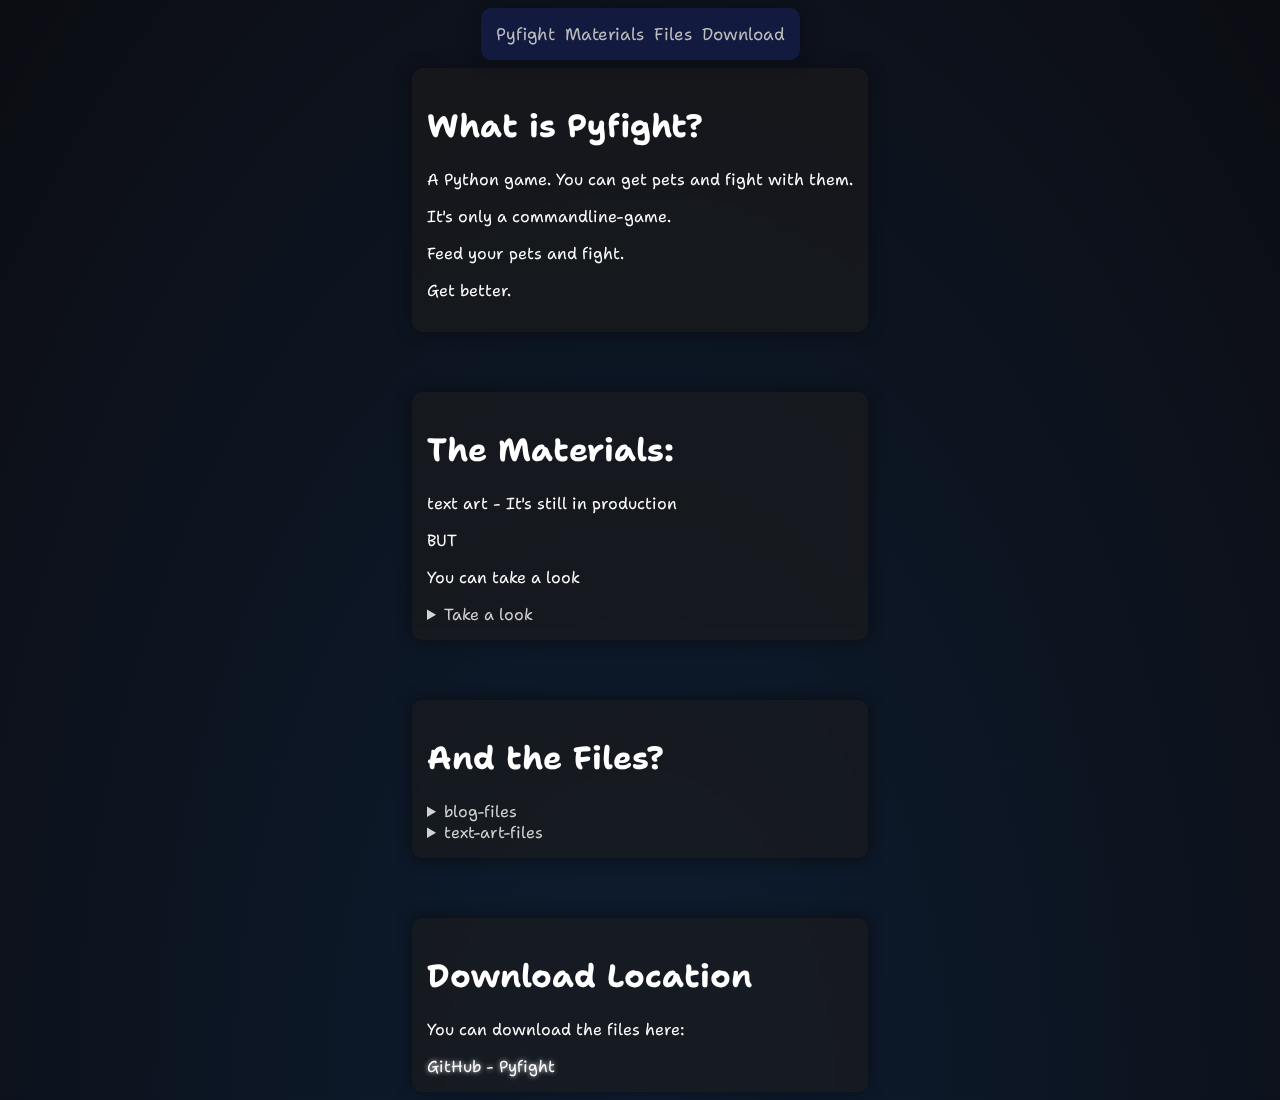
==== info/index.html @ 1d0e1e7f "general" ====
<!DOCTYPE html>
<html>
    <head>
        <meta charset="utf-8">
        <meta http-equiv="X-UA-Compatible" content="IE=edge">
        <title></title>
        <meta name="description" content="">
        <meta name="viewport" content="width=device-width, initial-scale=1">
        <link rel="stylesheet" href="style.css">
        <link rel="preconnect" href="https://fonts.googleapis.com">
<link rel="preconnect" href="https://fonts.gstatic.com" crossorigin>
<link href="https://fonts.googleapis.com/css2?family=Shantell+Sans:ital,wght@0,300..800;1,300..800&display=swap" rel="stylesheet">
    </head>
    <body>

        
        <div style="display: block;">
            <div class="content" id="PYFIGHT">
                <h1>What is Pyfight?</h1>
                <p>A Python game. You can get pets and fight with them.</p>
                <p>It's only a commandline-game.</p>
                <p>Feed your pets and fight.</p>
                <p>Get better.</p>
            </div>
            
            <div class="content" id="MATERIALS">
                <h1>The Materials:</h1>
                <p>text art - It's still in production</p>
                <p>BUT</p>
                <p>You can take a look</p>
                <details>
                    <summary>Take a look</summary>
                    <details id="underprint">
                        <summary>Tank</summary>
                        <details id="underprint">
                            <summary>Tank general (too sweet)</summary>
                            <img src="images/tank_general.jpg">
                        </details>
                        <details id="underprint">
                            <summary>Tank Sword</summary>
                            <img src="images/tank_sword.jpg">
                        </details>
                        <details id="underprint">
                            <summary>Tank Shield</summary>
                            <img src="images/tank_shield.jpg">
                        </details>
                    </details>
                    <details id="underprint">
                        <summary>Assassine</summary>
                        <details id="underprint">
                            <summary>Assassine general</summary>
                            <img src="images/assassine_general.jpg">
                        </details>
                        <details id="underprint">
                            <summary>Assassine sword</summary>
                            <img src="images/assassine_sword.jpg">
                        </details>
                    </details>
                    <details id="underprint">
                        <summary>Bow</summary>
                        <details id="underprint">
                            <summary>Bow general</summary>
                            <img src="images/bow_general.jpg">
                        </details>
                        <details id="underprint">
                            <summary>Bow Bow</summary>
                            <img src="images/bow_bow.jpg">
                        </details>
                        <details id="underprint">
                            <summary>Bow Poison</summary>
                            <img src="images/bow_poison.jpg">
                        </details>
                    </details>
                </details>
            </div>
            <div class="content" id="FILES">
                <h1>And the Files?</h1>
                <details>
                    <summary>blog-files</summary>
                    <a href="" id="underprint" target="_blank">Here</a>(Coming Soon)
                </details>
                <details>
                    <summary>text-art-files</summary>
                    <a href="files/text-arts/ta_1.py" id="underprint" target="_blank">ta_1.py</a>(Tank)
                    <br>
                    <a href="files/text-arts/ta_2.py" id="underprint" target="_blank">ta_2.py</a>(Assassine)
                    <br>
                    <a href="files/text-arts/ta_3.py" id="underprint" target="_blank">ta_3.py</a>(Bow)
                </details>
            </div>
            <div class="content" id="DOWNLOAD">
                <h1>Download Location</h1>
                <p>You can download the files here:</p>
                <a href="https://github.com/n-km/pyfight" target="_blank">GitHub - Pyfight</a>
            </div>
        </div>
        <div class="task">
            <form action="#PYFIGHT"><button>Pyfight</button></form>
            <form action="#MATERIALS"><button>Materials</button></form>
            <form action="#FILES"><button>Files</button></form>
            <form action="#DOWNLOAD"><button>Download</button></form>
        </div>
        <script src="" async defer></script>
    </body>
</html>
---- info/style.css ----
html {
    scroll-behavior: smooth;
   }
   body {
    display: flex;
    justify-content: center;
    min-height: 100vh;
     background: radial-gradient(ellipse at bottom, #0d1d31 0%, #0c0d13 100%);
     font-family: "Shantell Sans", cursive;
    }
  .task {
    padding: 10px;
    border-radius: 10px;
    background-color: #121b3f;
    box-shadow: 0 0 15px #0c0d13;
    height: max-content;
    display: flex;  
    position: fixed;
  }
  .task button {
    border-radius: 5px;
    background-color: transparent;
    color: rgb(189, 189, 189);
    padding: 5px;
    border-width: 0px;
    cursor: pointer;
    font-size: 17px;
    font-family: "Shantell Sans", cursive;
    transition: 0.2s;
    }
    .task button:hover {
    background-color:#0c0d13;
    color: white;
    box-shadow: 0 0 3px #0c0d13;
    }
    .content {
        color: white;
        padding: 15px;
        border-radius: 10px;
        box-shadow: 0 0 15px #0c0d13;
        background-color: rgb(29, 27, 27, 0.6);
        height: max-content;
        backdrop-filter: blur(4px);
        display: block;
        margin-top: 60px;
    }
    #underprint {
        margin-left: 50px;
    }
    img {
        border-radius: 10px;
    }
    summary {
        cursor: pointer;
        color: rgb(211, 211, 211);
        transition: 0.2s;
    }
    summary:hover {
      color: white;
    }
    a {
    color: white;
    text-shadow: 0 0 5px white;
    text-decoration: none;
    }
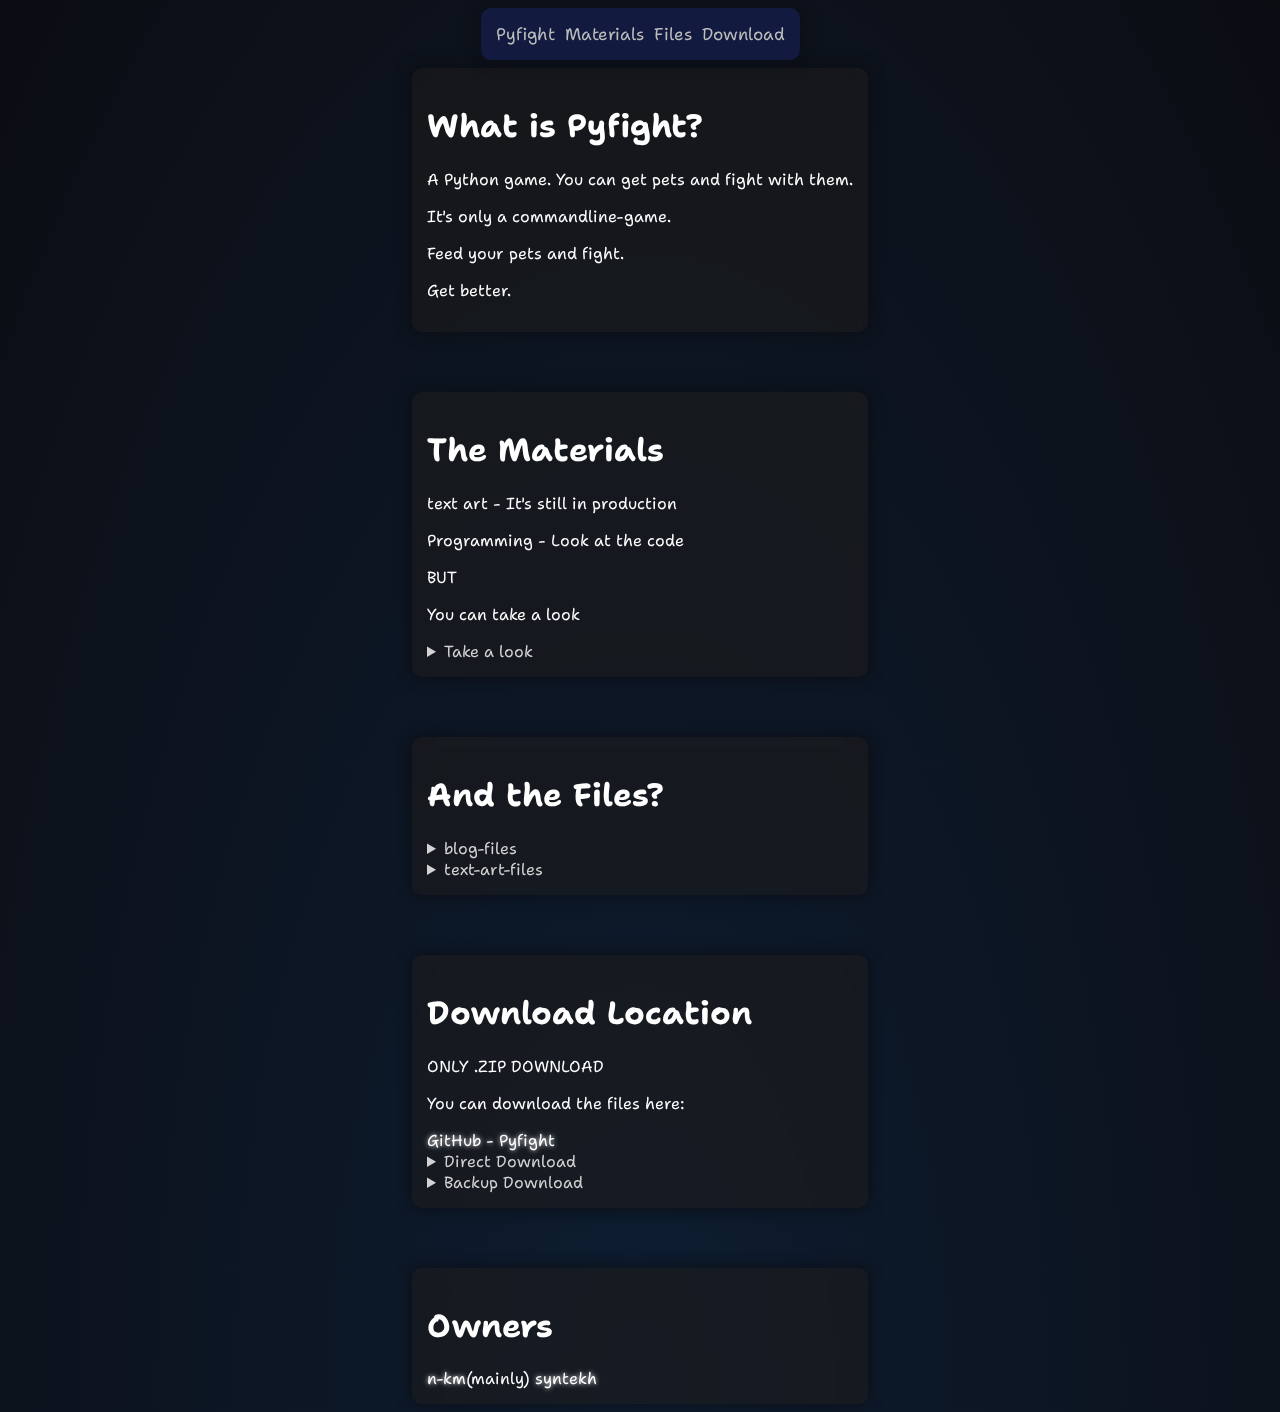
==== commit 3b29e63f: "website" ====
--- a/info/index.html
+++ b/info/index.html
@@ -24,8 +24,9 @@
             </div>
             
             <div class="content" id="MATERIALS">
-                <h1>The Materials:</h1>
+                <h1>The Materials</h1>
                 <p>text art - It's still in production</p>
+                <p>Programming - Look at the code</p>
                 <p>BUT</p>
                 <p>You can take a look</p>
                 <details>
@@ -71,6 +72,10 @@
                             <img src="images/bow_poison.jpg">
                         </details>
                     </details>
+                    <details>
+                        <summary>Programming</summary>
+                        <a href="" id="underprint" target="_blank">(german version).py</a>
+                    </details>
                 </details>
             </div>
             <div class="content" id="FILES">
@@ -90,8 +95,22 @@
             </div>
             <div class="content" id="DOWNLOAD">
                 <h1>Download Location</h1>
+                <p>ONLY .ZIP DOWNLOAD</p>
                 <p>You can download the files here:</p>
                 <a href="https://github.com/n-km/pyfight" target="_blank">GitHub - Pyfight</a>
+                <details>
+                    <summary>Direct Download</summary>
+                    <a href="https://github.com/n-km/Pyfight/archive/refs/heads/main.zip" id="underprint">Download</a>
+                </details>
+                <details>
+                    <summary>Backup Download</summary>
+                    <a href="download/backups/Backup_22.03.2024.zip" id="underprint">Backup_22.03.2024.zip</a>
+                </details>
+            </div>
+            <div class="content">
+                <h1>Owners</h1>
+                <a href="">n-km</a>(mainly)
+                <a href="">syntekh</a>
             </div>
         </div>
         <div class="task">
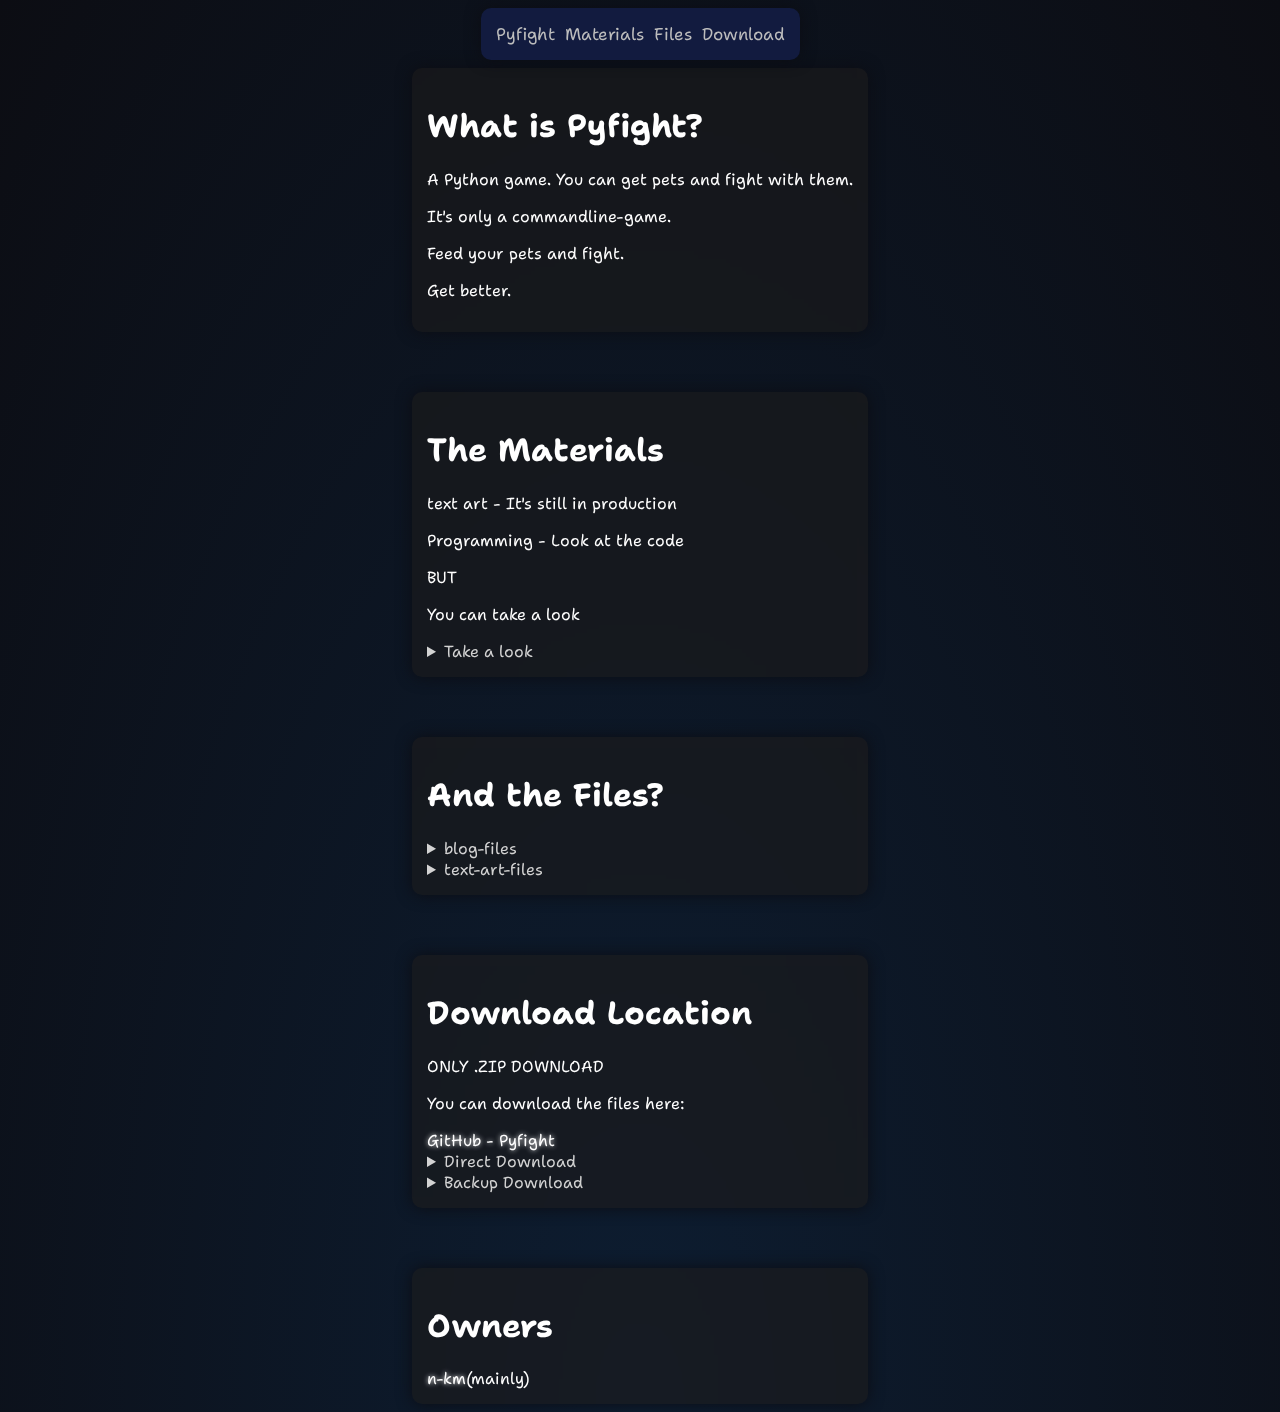
==== commit 09e79ca6: "Update index.html" ====
--- a/info/index.html
+++ b/info/index.html
@@ -74,7 +74,7 @@
                     </details>
                     <details>
                         <summary>Programming</summary>
-                        <a href="" id="underprint" target="_blank">(german version).py</a>
+                        <a href="materials/programming/de" id="underprint" target="_blank">(german version).py</a>
                     </details>
                 </details>
             </div>
@@ -110,7 +110,6 @@
             <div class="content">
                 <h1>Owners</h1>
                 <a href="">n-km</a>(mainly)
-                <a href="">syntekh</a>
             </div>
         </div>
         <div class="task">
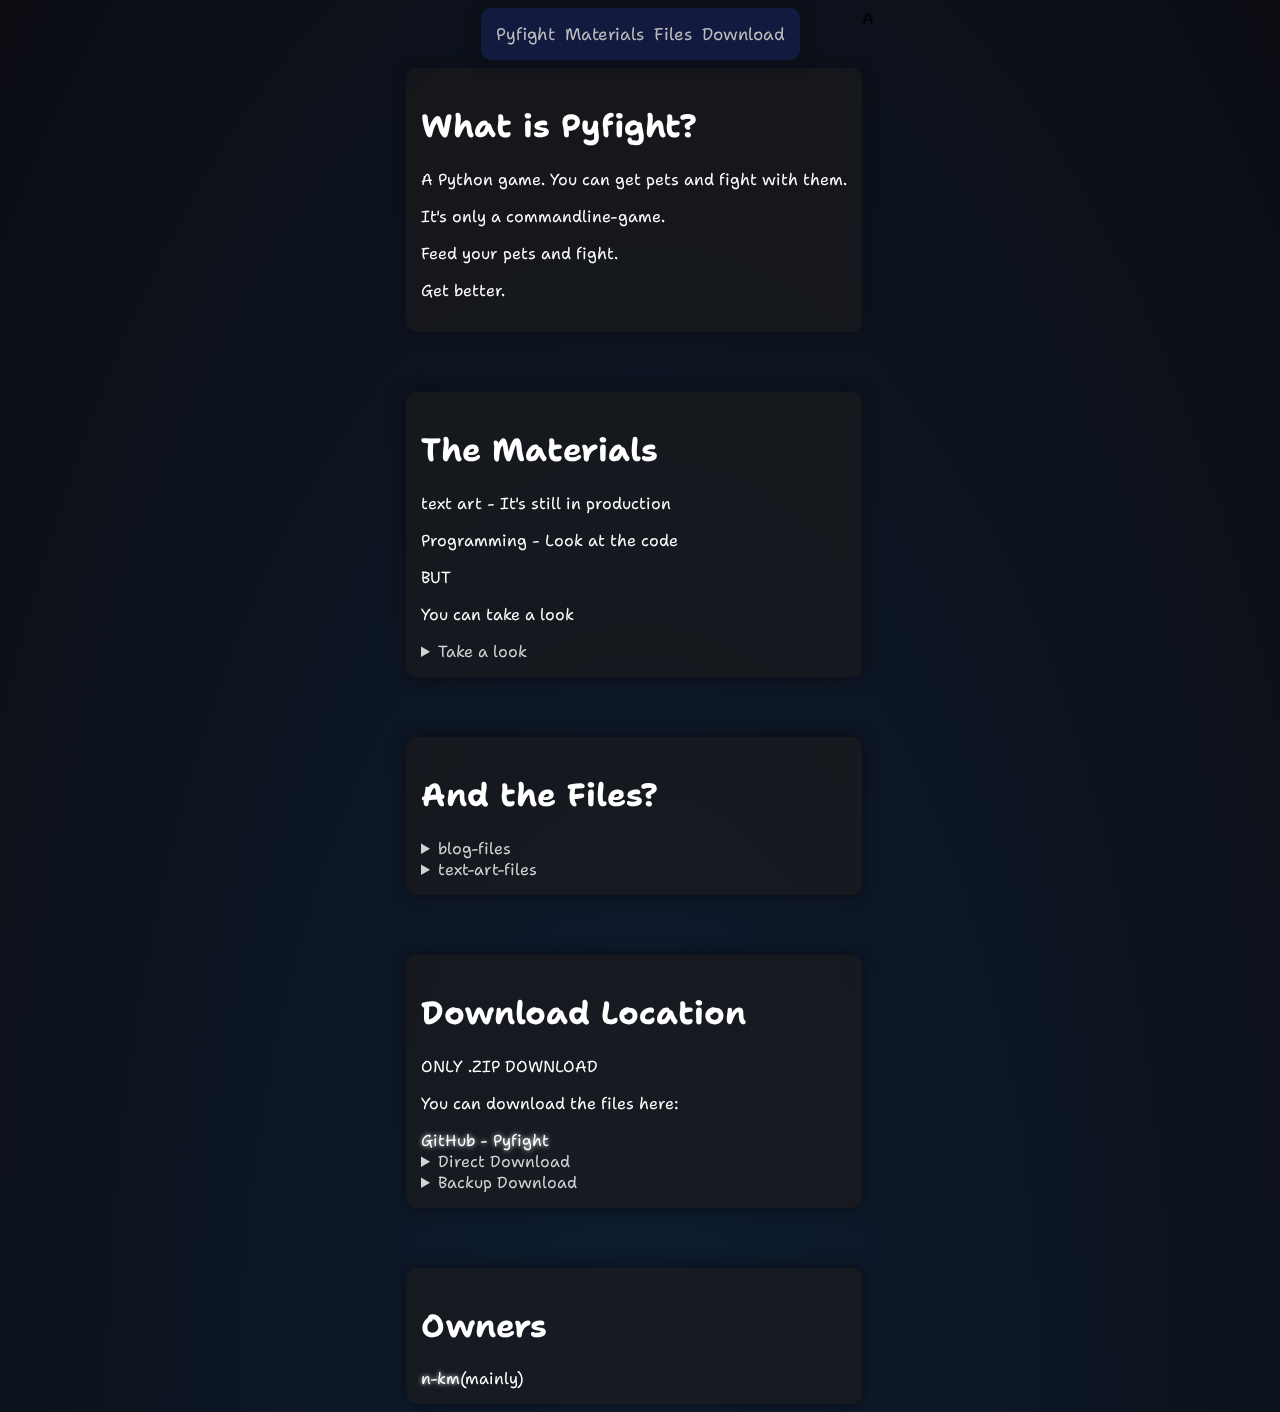
==== commit f4c8b5c9: "New Backup" ====
--- a/info/index.html
+++ b/info/index.html
@@ -104,6 +104,8 @@
                 </details>
                 <details>
                     <summary>Backup Download</summary>
+                    <a href="download/backups/Backup_11.05.2024.zip" id="underprint">Backup_11.05.2024.zip</a> (Newest)
+                    <br>
                     <a href="download/backups/Backup_22.03.2024.zip" id="underprint">Backup_22.03.2024.zip</a>
                 </details>
             </div>
@@ -120,4 +122,4 @@
         </div>
         <script src="" async defer></script>
     </body>
-</html>+</html>A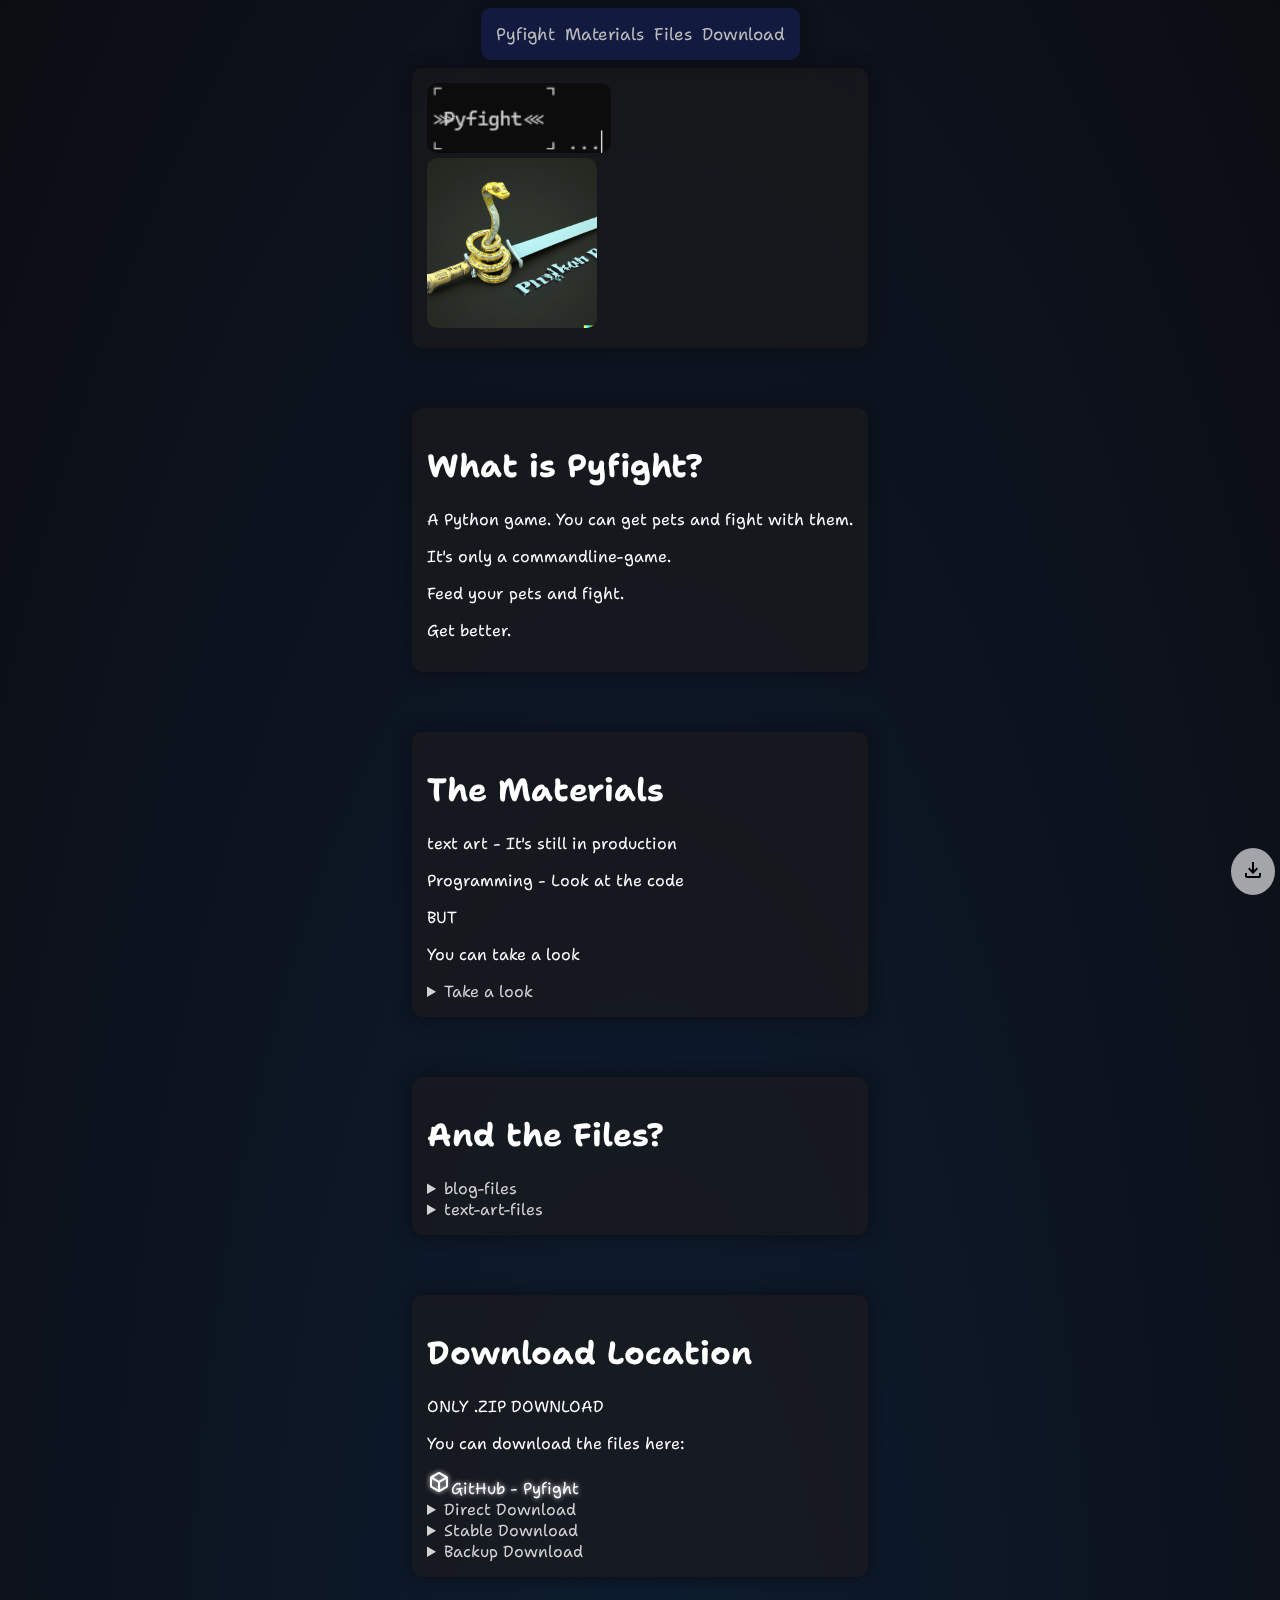
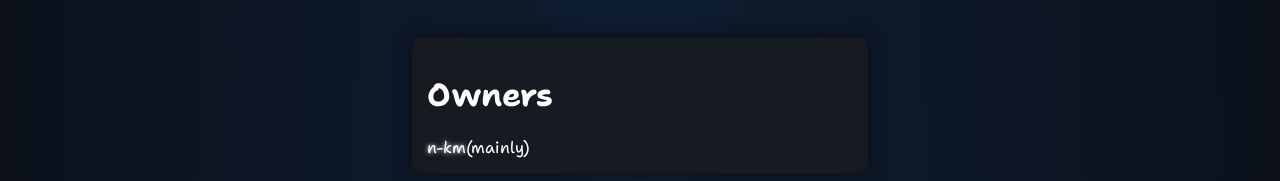
==== commit 32028e77: "NEw WEbspace" ====
--- a/info/index.html
+++ b/info/index.html
@@ -10,11 +10,17 @@
         <link rel="preconnect" href="https://fonts.googleapis.com">
 <link rel="preconnect" href="https://fonts.gstatic.com" crossorigin>
 <link href="https://fonts.googleapis.com/css2?family=Shantell+Sans:ital,wght@0,300..800;1,300..800&display=swap" rel="stylesheet">
+<link rel="stylesheet" href="https://fonts.googleapis.com/css2?family=Material+Symbols+Outlined:opsz,wght,FILL,GRAD@24,400,0,0" />
+
     </head>
     <body>
 
-        
         <div style="display: block;">
+            <div class="content">
+                <img src="images/logo.png" height="70px">
+                <br>
+                <img src="images/loimage.png" height="170px">
+            </div>
             <div class="content" id="PYFIGHT">
                 <h1>What is Pyfight?</h1>
                 <p>A Python game. You can get pets and fight with them.</p>
@@ -97,16 +103,20 @@
                 <h1>Download Location</h1>
                 <p>ONLY .ZIP DOWNLOAD</p>
                 <p>You can download the files here:</p>
-                <a href="https://github.com/n-km/pyfight" target="_blank">GitHub - Pyfight</a>
+                <a href="https://github.com/n-km/pyfight" target="_blank"><span class="material-symbols-outlined">deployed_code</span>GitHub - Pyfight</a>
                 <details>
                     <summary>Direct Download</summary>
-                    <a href="https://github.com/n-km/Pyfight/archive/refs/heads/main.zip" id="underprint">Download</a>
+                    <a href="https://github.com/n-km/Pyfight/archive/refs/heads/main.zip" id="underprint"><span class="material-symbols-outlined">folder_zip</span>Pyfight-main.zip (Fresh Download)</a>
+                </details>
+                <details>
+                    <summary>Stable Download</summary>
+                    <a href="" id="underprint"><span class="material-symbols-outlined">folder_zip</span>IN WORK</a>
                 </details>
                 <details>
                     <summary>Backup Download</summary>
-                    <a href="download/backups/Backup_11.05.2024.zip" id="underprint">Backup_11.05.2024.zip</a> (Newest)
+                    <a href="download/backups/Backup_11.05.2024.zip" id="underprint"><span class="material-symbols-outlined">folder_zip</span>Backup_11.05.2024.zip</a> (Newest)
                     <br>
-                    <a href="download/backups/Backup_22.03.2024.zip" id="underprint">Backup_22.03.2024.zip</a>
+                    <a href="download/backups/Backup_22.03.2024.zip" id="underprint"><span class="material-symbols-outlined">folder_zip</span>Backup_22.03.2024.zip</a>
                 </details>
             </div>
             <div class="content">
@@ -120,6 +130,11 @@
             <form action="#FILES"><button>Files</button></form>
             <form action="#DOWNLOAD"><button>Download</button></form>
         </div>
+
+
+        <div class="download-btn">
+            <button><span class="material-symbols-outlined">download</span></button>
+        </div>
         <script src="" async defer></script>
     </body>
-</html>A+</html>--- a/info/style.css
+++ b/info/style.css
@@ -1,65 +1,121 @@
-   html {
-    scroll-behavior: smooth;
-   }
-   body {
-    display: flex;
-    justify-content: center;
-    min-height: 100vh;
-     background: radial-gradient(ellipse at bottom, #0d1d31 0%, #0c0d13 100%);
-     font-family: "Shantell Sans", cursive;
-    }
-  .task {
+html {
+  scroll-behavior: smooth;
+ }
+ body {
+  display: flex;
+  justify-content: center;
+  min-height: 100vh;
+   background: radial-gradient(ellipse at bottom, #0d1d31 0%, #0c0d13 100%);
+   font-family: "Shantell Sans", cursive;
+  }
+.task {
+  padding: 10px;
+  border-radius: 10px;
+  background-color: #121b3f;
+  box-shadow: 0 0 15px #0c0d13;
+  height: max-content;
+  display: flex;  
+  position: fixed;
+}
+.task button {
+  border-radius: 5px;
+  background-color: transparent;
+  color: rgb(189, 189, 189);
+  padding: 5px;
+  border-width: 0px;
+  cursor: pointer;
+  font-size: 17px;
+  font-family: "Shantell Sans", cursive;
+  transition: 0.2s;
+  }
+  .task button:hover {
+  background-color:#0c0d13;
+  color: white;
+  box-shadow: 0 0 3px #0c0d13;
+  }
+  .content {
+      color: white;
+      padding: 15px;
+      border-radius: 10px;
+      box-shadow: 0 0 15px #0c0d13;
+      background-color: rgb(29, 27, 27, 0.6);
+      height: max-content;
+      backdrop-filter: blur(4px);
+      display: block;
+      margin-top: 60px;
+  }
+  #underprint {
+      margin-left: 50px;
+  }
+  img {
+      border-radius: 10px;
+  }
+  summary {
+      cursor: pointer;
+      color: rgb(211, 211, 211);
+      transition: 0.2s;
+  }
+  summary:hover {
+    color: white;
+  }
+  a {
+  color: white;
+  text-shadow: 0 0 5px white;
+  text-decoration: none;
+  }
+  textarea {
+    outline: none;
+    resize: none;
     padding: 10px;
-    border-radius: 10px;
-    background-color: #121b3f;
-    box-shadow: 0 0 15px #0c0d13;
-    height: max-content;
-    display: flex;  
+    border-radius: 0px;
+    border: none;
+    font-family: "Shantell Sans", cursive;
+    background-color: transparent;
+    color: white;
+    box-shadow: 2px 0px 3px 0px black;
+    height: 300px;
+    transition: 0.2s;
+    text-decoration: none; 
+  }
+  
+  textarea:focus {
+    box-shadow: 3px 0px 3px 0px black;
+  }
+  
+  /* Scrollbar */
+  textarea::-webkit-scrollbar {
+    width: 8px; /* Breite der Scrollleiste */
+  }
+  
+  /* Scrollbalken-Track */
+  textarea::-webkit-scrollbar-track {
+    background: transparent; /* Hintergrundfarbe des Scrollbalken-Tracks */
+  }
+  
+  /* Scrollbalken-Daumen */
+  textarea:focus::-webkit-scrollbar-thumb {
+    background-color: rgba(0, 0, 0, 0.692); /* Farbe des Scrollbalken-Daumens */
+    border-radius: 0px; /* Abrundung des Scrollbalken-Daumens */
+    cursor: pointer;
+  }
+  textarea::-webkit-scrollbar-thumb:active {
+    background-color: rgb(0, 0, 0); /* Farbe des Scrollbalken-Daumens */
+    box-shadow: 0 0 5px black;
+  }
+  .download-btn button {
     position: fixed;
+    bottom: 5px;
+    right: 5px;
+    border-radius: 100%;
+    border-width: 0px;
+    background-color: rgba(255, 255, 255, 0.623);
+    backdrop-filter: blur(4px);
+    transition: 0.2s;
+    cursor: pointer;
+    padding: 10px;
   }
-  .task button {
-    border-radius: 5px;
-    background-color: transparent;
-    color: rgb(189, 189, 189);
-    padding: 5px;
-    border-width: 0px;
-    cursor: pointer;
-    font-size: 17px;
-    font-family: "Shantell Sans", cursive;
-    transition: 0.2s;
-    }
-    .task button:hover {
-    background-color:#0c0d13;
-    color: white;
-    box-shadow: 0 0 3px #0c0d13;
-    }
-    .content {
-        color: white;
-        padding: 15px;
-        border-radius: 10px;
-        box-shadow: 0 0 15px #0c0d13;
-        background-color: rgb(29, 27, 27, 0.6);
-        height: max-content;
-        backdrop-filter: blur(4px);
-        display: block;
-        margin-top: 60px;
-    }
-    #underprint {
-        margin-left: 50px;
-    }
-    img {
-        border-radius: 10px;
-    }
-    summary {
-        cursor: pointer;
-        color: rgb(211, 211, 211);
-        transition: 0.2s;
-    }
-    summary:hover {
-      color: white;
-    }
-    a {
-    color: white;
-    text-shadow: 0 0 5px white;
-    text-decoration: none;
-    }+  .download-btn button:hover {
+    background-color: white;
+    box-shadow: 0 0 3px white;
+    padding: 15px;
+  }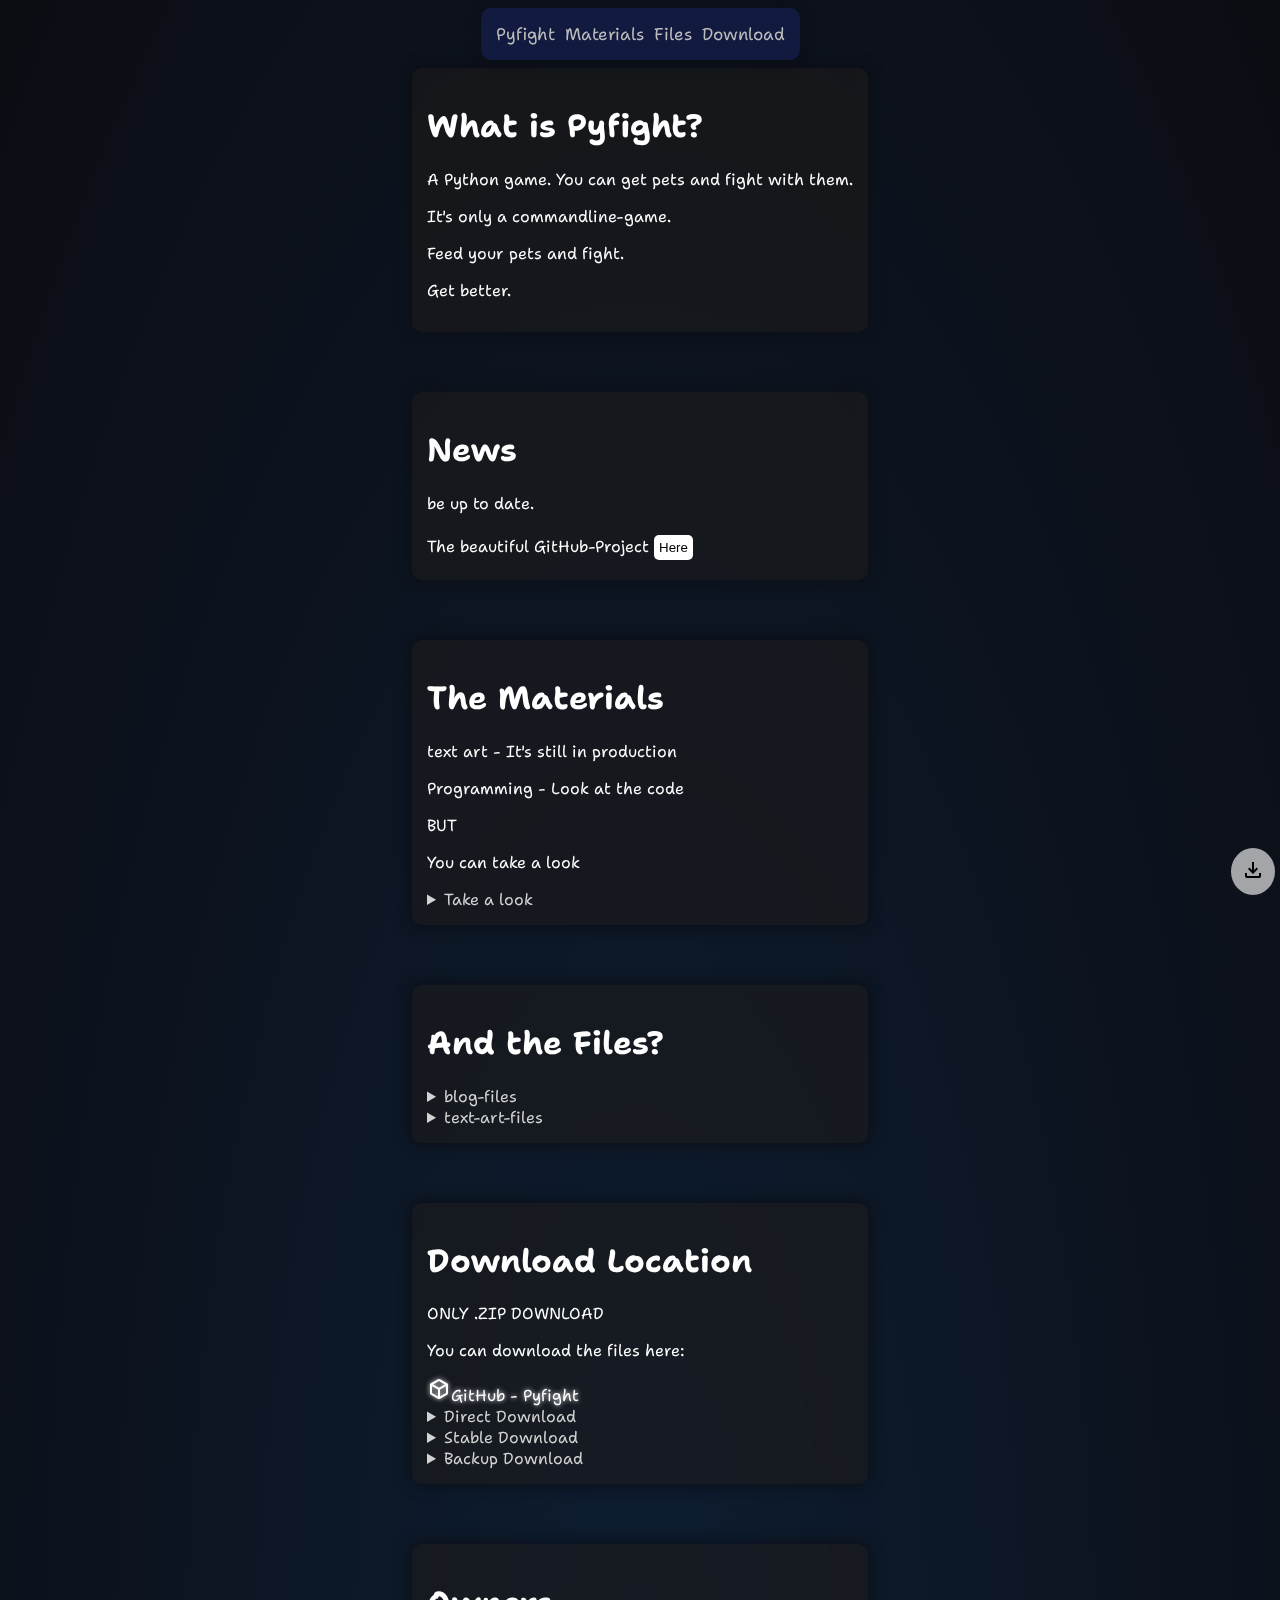
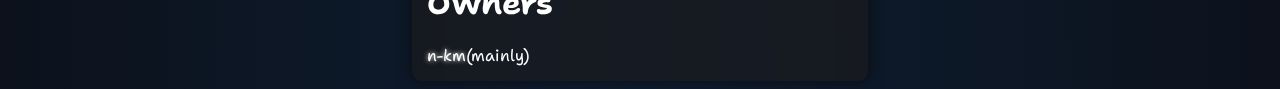
==== commit 0ee0ad8d: "Update" ====
--- a/info/index.html
+++ b/info/index.html
@@ -16,17 +16,21 @@
     <body>
 
         <div style="display: block;">
-            <div class="content">
-                <img src="images/logo.png" height="70px">
-                <br>
-                <img src="images/loimage.png" height="170px">
-            </div>
+            
             <div class="content" id="PYFIGHT">
                 <h1>What is Pyfight?</h1>
                 <p>A Python game. You can get pets and fight with them.</p>
                 <p>It's only a commandline-game.</p>
                 <p>Feed your pets and fight.</p>
                 <p>Get better.</p>
+            </div>
+
+            <div class="content" id="news">
+                <h1>News</h1>
+                <p>be up to date.</p>
+                <form action="https://github.com/users/n-km/projects/2">
+                    The beautiful GitHub-Project<button>Here</button>
+                </form>
             </div>
             
             <div class="content" id="MATERIALS">
--- a/info/style.css
+++ b/info/style.css
@@ -118,4 +118,19 @@
     background-color: white;
     box-shadow: 0 0 3px white;
     padding: 15px;
+  }
+  #news button {
+    background-color: white;
+    color: black;
+    padding: 5px;
+    cursor: pointer;
+    transition: 0.2s;
+    border-width: 0px;
+    border-style: double;
+    border-radius: 5px;
+    margin: 5px;
+  } 
+  #news button:hover {
+    background-color: #4badfd;
+    color: white;
   }